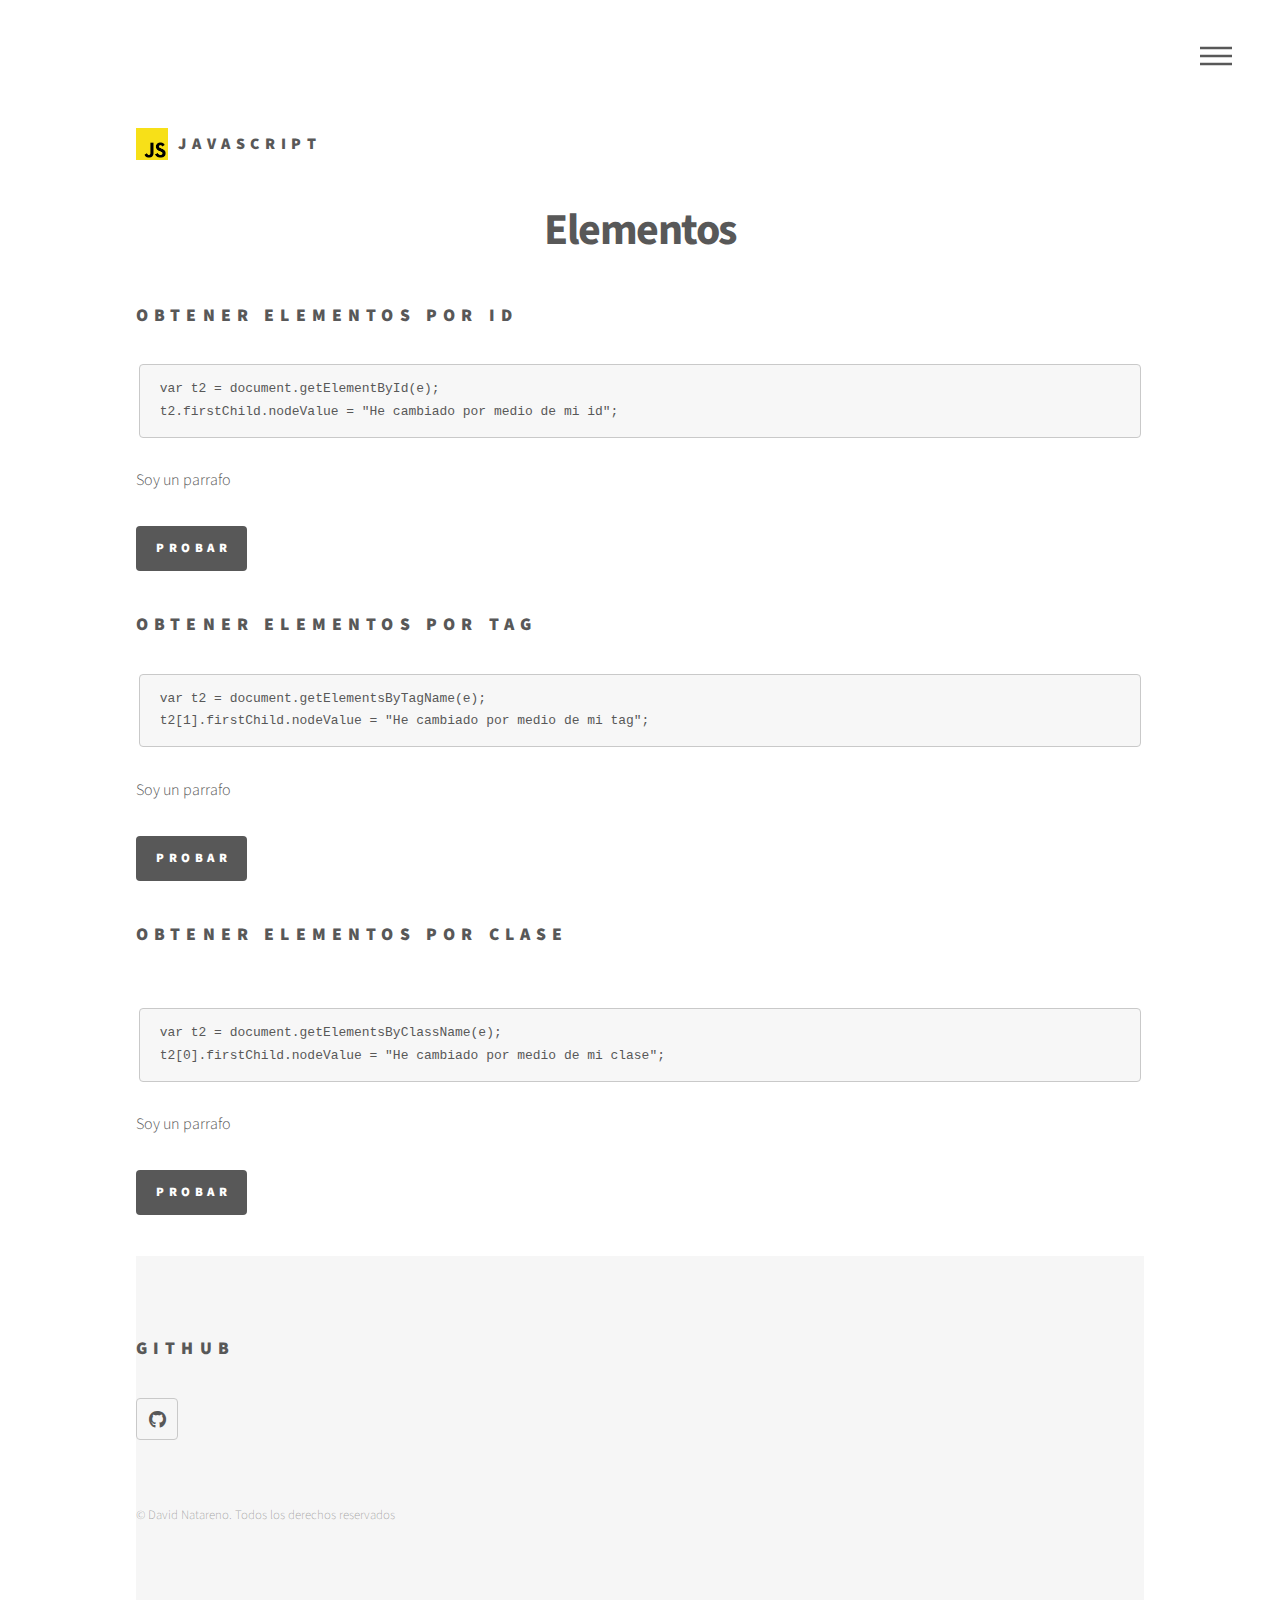
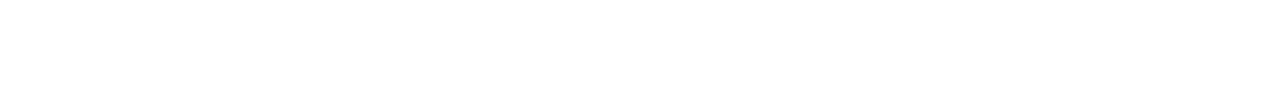
==== api.html @ b7e95554 "Toques finales" ====
<!DOCTYPE HTML>
<!--
	Phantom by HTML5 UP
	html5up.net | @ajlkn
	Free for personal and commercial use under the CCA 3.0 license (html5up.net/license)
-->
<html>

<head>
    <title>Elementos</title>
    <meta charset="utf-8" />
    <meta name="viewport" content="width=device-width, initial-scale=1, user-scalable=no" />
    <link rel="stylesheet" href="assets/css/main.css" />
    <noscript><link rel="stylesheet" href="assets/css/noscript.css" /></noscript>
    <script src="assets\js\elementos.js"></script>
</head>

<body class="is-preload">
    <!-- Wrapper -->
    <div id="wrapper">

        <!-- Header -->
        <header id="header">
            <div class="inner">

                <!-- Logo -->
                <a href="index.html" class="logo">
                    <span class="symbol"><img src="images/logo.png" alt="" /></span><span class="title">Javascript</span>
                </a>
                <!-- Nav -->
                <nav>
                    <ul>
                        <li><a href="#menu">Menu</a></li>
                    </ul>
                </nav>
            </div>
        </header>

        <!-- Menu -->
        <nav id="menu">
            <h2>Menu</h2>
            <ul>
                <li><a href="index.html">Home</a></li>
            </ul>
        </nav>

        <!-- Main -->
        <div id="main">
            <div class="inner">
                <h1>Elementos</h1>

                <!-- Text -->
                <section>
                    <h2>Obtener elementos por ID</h2>
                    <pre><code>var t2 = document.getElementById(e);
t2.firstChild.nodeValue = "He cambiado por medio de mi id";</code></pre>
                    <p id="ejemplo1">Soy un parrafo</p>
                    <div class="row">
                        <div class="col-6 col-12-medium">
                            <ul class="actions stacked">
                                <li><a id="boton1" class="button primary">Probar</a></li>
                            </ul>
                        </div>
                    </div>
                    <h2>Obtener elementos por tag</h2>
                    <pre><code>var t2 = document.getElementsByTagName(e);
t2[1].firstChild.nodeValue = "He cambiado por medio de mi tag";</code></pre>
                    <p id="ejemplo2">Soy un parrafo</p>
                    <div class="row">
                        <div class="col-6 col-12-medium">
                            <ul class="actions stacked">
                                <li><a id="boton2" class="button primary">Probar</a></li>
                            </ul>
                        </div>
                    </div>

                    <h2>Obtener elementos por clase</h2>
                    <pre>
                        <code>var t2 = document.getElementsByClassName(e);
t2[0].firstChild.nodeValue = "He cambiado por medio de mi clase";</code></pre>
                    <p class="ejemplo3">Soy un parrafo</p>
                    <div class="row">
                        <div class="col-6 col-12-medium">
                            <ul class="actions stacked">
                                <li><a id="boton3" class="button primary">Probar</a></li>
                            </ul>
                        </div>
                    </div>

                    <!-- Footer -->
                    <footer id="footer">
                        <div class="inner">
                            <section>
                                <h2>GitHub</h2>
                                <ul class="icons">
                                    <li><a href="https://github.com/RailFX123/paginaJavaScript" class="icon brands style2 fa-github"><span class="label">GitHub</span></a></li>
                                </ul>
                            </section>
                            <ul class="copyright">
                                <li>&copy; David Natareno. Todos los derechos reservados</li>
                            </ul>
                        </div>
                    </footer>

            </div>

            <!-- Scripts -->
            <script src="assets/js/jquery.min.js"></script>
            <script src="assets/js/browser.min.js"></script>
            <script src="assets/js/breakpoints.min.js"></script>
            <script src="assets/js/util.js"></script>
            <script src="assets/js/main.js"></script>

</body>

</html>
---- assets/css/main.css ----
@import url(fontawesome-all.min.css);
@import url("https://fonts.googleapis.com/css?family=Source+Sans+Pro:300,700,900");

/*
	Phantom by HTML5 UP
	html5up.net | @ajlkn
	Free for personal and commercial use under the CCA 3.0 license (html5up.net/license)
*/

html,
body,
div,
span,
applet,
object,
iframe,
h1,
h2,
h3,
h4,
h5,
h6,
p,
blockquote,
pre,
a,
abbr,
acronym,
address,
big,
cite,
code,
del,
dfn,
em,
img,
ins,
kbd,
q,
s,
samp,
small,
strike,
strong,
sub,
sup,
tt,
var,
b,
u,
i,
center,
dl,
dt,
dd,
ol,
ul,
li,
fieldset,
form,
label,
legend,
table,
caption,
tbody,
tfoot,
thead,
tr,
th,
td,
article,
aside,
canvas,
details,
embed,
figure,
figcaption,
footer,
header,
hgroup,
menu,
nav,
output,
ruby,
section,
summary,
time,
mark,
audio,
video {
    margin: 0;
    padding: 0;
    border: 0;
    font-size: 100%;
    font: inherit;
    vertical-align: baseline;
}

article,
aside,
details,
figcaption,
figure,
footer,
header,
hgroup,
menu,
nav,
section {
    display: block;
}

body {
    line-height: 1;
}

ol,
ul {
    list-style: none;
}

blockquote,
q {
    quotes: none;
}

blockquote:before,
blockquote:after,
q:before,
q:after {
    content: '';
    content: none;
}

table {
    border-collapse: collapse;
    border-spacing: 0;
}

body {
    -webkit-text-size-adjust: none;
}

mark {
    background-color: transparent;
    color: inherit;
}

input::-moz-focus-inner {
    border: 0;
    padding: 0;
}

input,
select,
textarea {
    -moz-appearance: none;
    -webkit-appearance: none;
    -ms-appearance: none;
    appearance: none;
}


/* Basic */

@-ms-viewport {
    width: device-width;
}

body {
    -ms-overflow-style: scrollbar;
}

@media screen and (max-width: 480px) {
    html,
    body {
        min-width: 320px;
    }
}

html {
    box-sizing: border-box;
}

*,
*:before,
*:after {
    box-sizing: inherit;
}

body {
    background: #ffffff;
}

body.is-preload *,
body.is-preload *:before,
body.is-preload *:after {
    -moz-animation: none !important;
    -webkit-animation: none !important;
    -ms-animation: none !important;
    animation: none !important;
    -moz-transition: none !important;
    -webkit-transition: none !important;
    -ms-transition: none !important;
    transition: none !important;
}


/* Type */

body,
input,
select,
textarea {
    color: #585858;
    font-family: "Source Sans Pro", Helvetica, sans-serif;
    font-size: 16pt;
    font-weight: 300;
    line-height: 1.75;
}

@media screen and (max-width: 1680px) {
    body,
    input,
    select,
    textarea {
        font-size: 14pt;
    }
}

@media screen and (max-width: 1280px) {
    body,
    input,
    select,
    textarea {
        font-size: 12pt;
    }
}

a {
    -moz-transition: border-bottom-color 0.2s ease, color 0.2s ease;
    -webkit-transition: border-bottom-color 0.2s ease, color 0.2s ease;
    -ms-transition: border-bottom-color 0.2s ease, color 0.2s ease;
    transition: border-bottom-color 0.2s ease, color 0.2s ease;
    text-decoration: none;
    color: #585858;
    border-bottom: dotted 1px rgba(88, 88, 88, 0.5);
}

a:hover {
    border-bottom-color: transparent;
    color: #f2849e !important;
}

strong,
b {
    font-weight: 900;
}

em,
i {
    font-style: italic;
}

p {
    margin: 0 0 2em 0;
}

h1 {
    font-size: 2.75em;
    font-weight: 700;
    line-height: 1.3;
    margin: 0 0 1em 0;
    letter-spacing: -0.035em;
    text-align: center;
}

h1 a {
    color: inherit;
}

@media screen and (max-width: 736px) {
    h1 {
        font-size: 2em;
        margin: 0 0 1em 0;
    }
}

@media screen and (max-width: 360px) {
    h1 {
        font-size: 1.75em;
    }
}

h2,
h3,
h4,
h5,
h6 {
    font-weight: 900;
    line-height: 1.5;
    margin: 0 0 2em 0;
    text-transform: uppercase;
    letter-spacing: 0.35em;
}

h2 a,
h3 a,
h4 a,
h5 a,
h6 a {
    color: inherit;
}

h2 {
    font-size: 1.1em;
}

h3 {
    font-size: 1em;
}

h4 {
    font-size: 0.8em;
}

h5 {
    font-size: 0.8em;
}

h6 {
    font-size: 0.8em;
}

@media screen and (max-width: 980px) {
    h1 br,
    h2 br,
    h3 br,
    h4 br,
    h5 br,
    h6 br {
        display: none;
    }
}

@media screen and (max-width: 736px) {
    h2 {
        font-size: 1em;
    }
    h3 {
        font-size: 0.8em;
    }
}

sub {
    font-size: 0.8em;
    position: relative;
    top: 0.5em;
}

sup {
    font-size: 0.8em;
    position: relative;
    top: -0.5em;
}

blockquote {
    border-left: solid 4px #c9c9c9;
    font-style: italic;
    margin: 0 0 2em 0;
    padding: 0.5em 0 0.5em 2em;
}

code {
    background: rgba(144, 144, 144, 0.075);
    border-radius: 4px;
    border: solid 1px #c9c9c9;
    font-family: "Courier New", monospace;
    font-size: 0.9em;
    margin: 0 0.25em;
    padding: 0.25em 0.65em;
}

pre {
    -webkit-overflow-scrolling: touch;
    font-family: "Courier New", monospace;
    font-size: 0.9em;
    margin: 0 0 2em 0;
}

pre code {
    display: block;
    line-height: 1.75;
    padding: 1em 1.5em;
    overflow-x: auto;
}

hr {
    border: 0;
    border-bottom: solid 1px #c9c9c9;
    margin: 2em 0;
}

hr.major {
    margin: 3em 0;
}

.align-left {
    text-align: left;
}

.align-center {
    text-align: center;
}

.align-right {
    text-align: right;
}


/* Row */

.row {
    display: flex;
    flex-wrap: wrap;
    box-sizing: border-box;
    align-items: stretch;
}

.row>* {
    box-sizing: border-box;
}

.row.gtr-uniform>*> :last-child {
    margin-bottom: 0;
}

.row.aln-left {
    justify-content: flex-start;
}

.row.aln-center {
    justify-content: center;
}

.row.aln-right {
    justify-content: flex-end;
}

.row.aln-top {
    align-items: flex-start;
}

.row.aln-middle {
    align-items: center;
}

.row.aln-bottom {
    align-items: flex-end;
}

.row>.imp {
    order: -1;
}

.row>.col-1 {
    width: 8.33333%;
}

.row>.off-1 {
    margin-left: 8.33333%;
}

.row>.col-2 {
    width: 16.66667%;
}

.row>.off-2 {
    margin-left: 16.66667%;
}

.row>.col-3 {
    width: 25%;
}

.row>.off-3 {
    margin-left: 25%;
}

.row>.col-4 {
    width: 33.33333%;
}

.row>.off-4 {
    margin-left: 33.33333%;
}

.row>.col-5 {
    width: 41.66667%;
}

.row>.off-5 {
    margin-left: 41.66667%;
}

.row>.col-6 {
    width: 50%;
}

.row>.off-6 {
    margin-left: 50%;
}

.row>.col-7 {
    width: 58.33333%;
}

.row>.off-7 {
    margin-left: 58.33333%;
}

.row>.col-8 {
    width: 66.66667%;
}

.row>.off-8 {
    margin-left: 66.66667%;
}

.row>.col-9 {
    width: 75%;
}

.row>.off-9 {
    margin-left: 75%;
}

.row>.col-10 {
    width: 83.33333%;
}

.row>.off-10 {
    margin-left: 83.33333%;
}

.row>.col-11 {
    width: 91.66667%;
}

.row>.off-11 {
    margin-left: 91.66667%;
}

.row>.col-12 {
    width: 100%;
}

.row>.off-12 {
    margin-left: 100%;
}

.row.gtr-0 {
    margin-top: 0;
    margin-left: 0em;
}

.row.gtr-0>* {
    padding: 0 0 0 0em;
}

.row.gtr-0.gtr-uniform {
    margin-top: 0em;
}

.row.gtr-0.gtr-uniform>* {
    padding-top: 0em;
}

.row.gtr-25 {
    margin-top: 0;
    margin-left: -0.5em;
}

.row.gtr-25>* {
    padding: 0 0 0 0.5em;
}

.row.gtr-25.gtr-uniform {
    margin-top: -0.5em;
}

.row.gtr-25.gtr-uniform>* {
    padding-top: 0.5em;
}

.row.gtr-50 {
    margin-top: 0;
    margin-left: -1em;
}

.row.gtr-50>* {
    padding: 0 0 0 1em;
}

.row.gtr-50.gtr-uniform {
    margin-top: -1em;
}

.row.gtr-50.gtr-uniform>* {
    padding-top: 1em;
}

.row {
    margin-top: 0;
    margin-left: -2em;
}

.row>* {
    padding: 0 0 0 2em;
}

.row.gtr-uniform {
    margin-top: -2em;
}

.row.gtr-uniform>* {
    padding-top: 2em;
}

.row.gtr-150 {
    margin-top: 0;
    margin-left: -3em;
}

.row.gtr-150>* {
    padding: 0 0 0 3em;
}

.row.gtr-150.gtr-uniform {
    margin-top: -3em;
}

.row.gtr-150.gtr-uniform>* {
    padding-top: 3em;
}

.row.gtr-200 {
    margin-top: 0;
    margin-left: -4em;
}

.row.gtr-200>* {
    padding: 0 0 0 4em;
}

.row.gtr-200.gtr-uniform {
    margin-top: -4em;
}

.row.gtr-200.gtr-uniform>* {
    padding-top: 4em;
}

@media screen and (max-width: 1680px) {
    .row {
        display: flex;
        flex-wrap: wrap;
        box-sizing: border-box;
        align-items: stretch;
    }
    .row>* {
        box-sizing: border-box;
    }
    .row.gtr-uniform>*> :last-child {
        margin-bottom: 0;
    }
    .row.aln-left {
        justify-content: flex-start;
    }
    .row.aln-center {
        justify-content: center;
    }
    .row.aln-right {
        justify-content: flex-end;
    }
    .row.aln-top {
        align-items: flex-start;
    }
    .row.aln-middle {
        align-items: center;
    }
    .row.aln-bottom {
        align-items: flex-end;
    }
    .row>.imp-xlarge {
        order: -1;
    }
    .row>.col-1-xlarge {
        width: 8.33333%;
    }
    .row>.off-1-xlarge {
        margin-left: 8.33333%;
    }
    .row>.col-2-xlarge {
        width: 16.66667%;
    }
    .row>.off-2-xlarge {
        margin-left: 16.66667%;
    }
    .row>.col-3-xlarge {
        width: 25%;
    }
    .row>.off-3-xlarge {
        margin-left: 25%;
    }
    .row>.col-4-xlarge {
        width: 33.33333%;
    }
    .row>.off-4-xlarge {
        margin-left: 33.33333%;
    }
    .row>.col-5-xlarge {
        width: 41.66667%;
    }
    .row>.off-5-xlarge {
        margin-left: 41.66667%;
    }
    .row>.col-6-xlarge {
        width: 50%;
    }
    .row>.off-6-xlarge {
        margin-left: 50%;
    }
    .row>.col-7-xlarge {
        width: 58.33333%;
    }
    .row>.off-7-xlarge {
        margin-left: 58.33333%;
    }
    .row>.col-8-xlarge {
        width: 66.66667%;
    }
    .row>.off-8-xlarge {
        margin-left: 66.66667%;
    }
    .row>.col-9-xlarge {
        width: 75%;
    }
    .row>.off-9-xlarge {
        margin-left: 75%;
    }
    .row>.col-10-xlarge {
        width: 83.33333%;
    }
    .row>.off-10-xlarge {
        margin-left: 83.33333%;
    }
    .row>.col-11-xlarge {
        width: 91.66667%;
    }
    .row>.off-11-xlarge {
        margin-left: 91.66667%;
    }
    .row>.col-12-xlarge {
        width: 100%;
    }
    .row>.off-12-xlarge {
        margin-left: 100%;
    }
    .row.gtr-0 {
        margin-top: 0;
        margin-left: 0em;
    }
    .row.gtr-0>* {
        padding: 0 0 0 0em;
    }
    .row.gtr-0.gtr-uniform {
        margin-top: 0em;
    }
    .row.gtr-0.gtr-uniform>* {
        padding-top: 0em;
    }
    .row.gtr-25 {
        margin-top: 0;
        margin-left: -0.5em;
    }
    .row.gtr-25>* {
        padding: 0 0 0 0.5em;
    }
    .row.gtr-25.gtr-uniform {
        margin-top: -0.5em;
    }
    .row.gtr-25.gtr-uniform>* {
        padding-top: 0.5em;
    }
    .row.gtr-50 {
        margin-top: 0;
        margin-left: -1em;
    }
    .row.gtr-50>* {
        padding: 0 0 0 1em;
    }
    .row.gtr-50.gtr-uniform {
        margin-top: -1em;
    }
    .row.gtr-50.gtr-uniform>* {
        padding-top: 1em;
    }
    .row {
        margin-top: 0;
        margin-left: -2em;
    }
    .row>* {
        padding: 0 0 0 2em;
    }
    .row.gtr-uniform {
        margin-top: -2em;
    }
    .row.gtr-uniform>* {
        padding-top: 2em;
    }
    .row.gtr-150 {
        margin-top: 0;
        margin-left: -3em;
    }
    .row.gtr-150>* {
        padding: 0 0 0 3em;
    }
    .row.gtr-150.gtr-uniform {
        margin-top: -3em;
    }
    .row.gtr-150.gtr-uniform>* {
        padding-top: 3em;
    }
    .row.gtr-200 {
        margin-top: 0;
        margin-left: -4em;
    }
    .row.gtr-200>* {
        padding: 0 0 0 4em;
    }
    .row.gtr-200.gtr-uniform {
        margin-top: -4em;
    }
    .row.gtr-200.gtr-uniform>* {
        padding-top: 4em;
    }
}

@media screen and (max-width: 1280px) {
    .row {
        display: flex;
        flex-wrap: wrap;
        box-sizing: border-box;
        align-items: stretch;
    }
    .row>* {
        box-sizing: border-box;
    }
    .row.gtr-uniform>*> :last-child {
        margin-bottom: 0;
    }
    .row.aln-left {
        justify-content: flex-start;
    }
    .row.aln-center {
        justify-content: center;
    }
    .row.aln-right {
        justify-content: flex-end;
    }
    .row.aln-top {
        align-items: flex-start;
    }
    .row.aln-middle {
        align-items: center;
    }
    .row.aln-bottom {
        align-items: flex-end;
    }
    .row>.imp-large {
        order: -1;
    }
    .row>.col-1-large {
        width: 8.33333%;
    }
    .row>.off-1-large {
        margin-left: 8.33333%;
    }
    .row>.col-2-large {
        width: 16.66667%;
    }
    .row>.off-2-large {
        margin-left: 16.66667%;
    }
    .row>.col-3-large {
        width: 25%;
    }
    .row>.off-3-large {
        margin-left: 25%;
    }
    .row>.col-4-large {
        width: 33.33333%;
    }
    .row>.off-4-large {
        margin-left: 33.33333%;
    }
    .row>.col-5-large {
        width: 41.66667%;
    }
    .row>.off-5-large {
        margin-left: 41.66667%;
    }
    .row>.col-6-large {
        width: 50%;
    }
    .row>.off-6-large {
        margin-left: 50%;
    }
    .row>.col-7-large {
        width: 58.33333%;
    }
    .row>.off-7-large {
        margin-left: 58.33333%;
    }
    .row>.col-8-large {
        width: 66.66667%;
    }
    .row>.off-8-large {
        margin-left: 66.66667%;
    }
    .row>.col-9-large {
        width: 75%;
    }
    .row>.off-9-large {
        margin-left: 75%;
    }
    .row>.col-10-large {
        width: 83.33333%;
    }
    .row>.off-10-large {
        margin-left: 83.33333%;
    }
    .row>.col-11-large {
        width: 91.66667%;
    }
    .row>.off-11-large {
        margin-left: 91.66667%;
    }
    .row>.col-12-large {
        width: 100%;
    }
    .row>.off-12-large {
        margin-left: 100%;
    }
    .row.gtr-0 {
        margin-top: 0;
        margin-left: 0em;
    }
    .row.gtr-0>* {
        padding: 0 0 0 0em;
    }
    .row.gtr-0.gtr-uniform {
        margin-top: 0em;
    }
    .row.gtr-0.gtr-uniform>* {
        padding-top: 0em;
    }
    .row.gtr-25 {
        margin-top: 0;
        margin-left: -0.5em;
    }
    .row.gtr-25>* {
        padding: 0 0 0 0.5em;
    }
    .row.gtr-25.gtr-uniform {
        margin-top: -0.5em;
    }
    .row.gtr-25.gtr-uniform>* {
        padding-top: 0.5em;
    }
    .row.gtr-50 {
        margin-top: 0;
        margin-left: -1em;
    }
    .row.gtr-50>* {
        padding: 0 0 0 1em;
    }
    .row.gtr-50.gtr-uniform {
        margin-top: -1em;
    }
    .row.gtr-50.gtr-uniform>* {
        padding-top: 1em;
    }
    .row {
        margin-top: 0;
        margin-left: -2em;
    }
    .row>* {
        padding: 0 0 0 2em;
    }
    .row.gtr-uniform {
        margin-top: -2em;
    }
    .row.gtr-uniform>* {
        padding-top: 2em;
    }
    .row.gtr-150 {
        margin-top: 0;
        margin-left: -3em;
    }
    .row.gtr-150>* {
        padding: 0 0 0 3em;
    }
    .row.gtr-150.gtr-uniform {
        margin-top: -3em;
    }
    .row.gtr-150.gtr-uniform>* {
        padding-top: 3em;
    }
    .row.gtr-200 {
        margin-top: 0;
        margin-left: -4em;
    }
    .row.gtr-200>* {
        padding: 0 0 0 4em;
    }
    .row.gtr-200.gtr-uniform {
        margin-top: -4em;
    }
    .row.gtr-200.gtr-uniform>* {
        padding-top: 4em;
    }
}

@media screen and (max-width: 980px) {
    .row {
        display: flex;
        flex-wrap: wrap;
        box-sizing: border-box;
        align-items: stretch;
    }
    .row>* {
        box-sizing: border-box;
    }
    .row.gtr-uniform>*> :last-child {
        margin-bottom: 0;
    }
    .row.aln-left {
        justify-content: flex-start;
    }
    .row.aln-center {
        justify-content: center;
    }
    .row.aln-right {
        justify-content: flex-end;
    }
    .row.aln-top {
        align-items: flex-start;
    }
    .row.aln-middle {
        align-items: center;
    }
    .row.aln-bottom {
        align-items: flex-end;
    }
    .row>.imp-medium {
        order: -1;
    }
    .row>.col-1-medium {
        width: 8.33333%;
    }
    .row>.off-1-medium {
        margin-left: 8.33333%;
    }
    .row>.col-2-medium {
        width: 16.66667%;
    }
    .row>.off-2-medium {
        margin-left: 16.66667%;
    }
    .row>.col-3-medium {
        width: 25%;
    }
    .row>.off-3-medium {
        margin-left: 25%;
    }
    .row>.col-4-medium {
        width: 33.33333%;
    }
    .row>.off-4-medium {
        margin-left: 33.33333%;
    }
    .row>.col-5-medium {
        width: 41.66667%;
    }
    .row>.off-5-medium {
        margin-left: 41.66667%;
    }
    .row>.col-6-medium {
        width: 50%;
    }
    .row>.off-6-medium {
        margin-left: 50%;
    }
    .row>.col-7-medium {
        width: 58.33333%;
    }
    .row>.off-7-medium {
        margin-left: 58.33333%;
    }
    .row>.col-8-medium {
        width: 66.66667%;
    }
    .row>.off-8-medium {
        margin-left: 66.66667%;
    }
    .row>.col-9-medium {
        width: 75%;
    }
    .row>.off-9-medium {
        margin-left: 75%;
    }
    .row>.col-10-medium {
        width: 83.33333%;
    }
    .row>.off-10-medium {
        margin-left: 83.33333%;
    }
    .row>.col-11-medium {
        width: 91.66667%;
    }
    .row>.off-11-medium {
        margin-left: 91.66667%;
    }
    .row>.col-12-medium {
        width: 100%;
    }
    .row>.off-12-medium {
        margin-left: 100%;
    }
    .row.gtr-0 {
        margin-top: 0;
        margin-left: 0em;
    }
    .row.gtr-0>* {
        padding: 0 0 0 0em;
    }
    .row.gtr-0.gtr-uniform {
        margin-top: 0em;
    }
    .row.gtr-0.gtr-uniform>* {
        padding-top: 0em;
    }
    .row.gtr-25 {
        margin-top: 0;
        margin-left: -0.375em;
    }
    .row.gtr-25>* {
        padding: 0 0 0 0.375em;
    }
    .row.gtr-25.gtr-uniform {
        margin-top: -0.375em;
    }
    .row.gtr-25.gtr-uniform>* {
        padding-top: 0.375em;
    }
    .row.gtr-50 {
        margin-top: 0;
        margin-left: -0.75em;
    }
    .row.gtr-50>* {
        padding: 0 0 0 0.75em;
    }
    .row.gtr-50.gtr-uniform {
        margin-top: -0.75em;
    }
    .row.gtr-50.gtr-uniform>* {
        padding-top: 0.75em;
    }
    .row {
        margin-top: 0;
        margin-left: -1.5em;
    }
    .row>* {
        padding: 0 0 0 1.5em;
    }
    .row.gtr-uniform {
        margin-top: -1.5em;
    }
    .row.gtr-uniform>* {
        padding-top: 1.5em;
    }
    .row.gtr-150 {
        margin-top: 0;
        margin-left: -2.25em;
    }
    .row.gtr-150>* {
        padding: 0 0 0 2.25em;
    }
    .row.gtr-150.gtr-uniform {
        margin-top: -2.25em;
    }
    .row.gtr-150.gtr-uniform>* {
        padding-top: 2.25em;
    }
    .row.gtr-200 {
        margin-top: 0;
        margin-left: -3em;
    }
    .row.gtr-200>* {
        padding: 0 0 0 3em;
    }
    .row.gtr-200.gtr-uniform {
        margin-top: -3em;
    }
    .row.gtr-200.gtr-uniform>* {
        padding-top: 3em;
    }
}

@media screen and (max-width: 736px) {
    .row {
        display: flex;
        flex-wrap: wrap;
        box-sizing: border-box;
        align-items: stretch;
    }
    .row>* {
        box-sizing: border-box;
    }
    .row.gtr-uniform>*> :last-child {
        margin-bottom: 0;
    }
    .row.aln-left {
        justify-content: flex-start;
    }
    .row.aln-center {
        justify-content: center;
    }
    .row.aln-right {
        justify-content: flex-end;
    }
    .row.aln-top {
        align-items: flex-start;
    }
    .row.aln-middle {
        align-items: center;
    }
    .row.aln-bottom {
        align-items: flex-end;
    }
    .row>.imp-small {
        order: -1;
    }
    .row>.col-1-small {
        width: 8.33333%;
    }
    .row>.off-1-small {
        margin-left: 8.33333%;
    }
    .row>.col-2-small {
        width: 16.66667%;
    }
    .row>.off-2-small {
        margin-left: 16.66667%;
    }
    .row>.col-3-small {
        width: 25%;
    }
    .row>.off-3-small {
        margin-left: 25%;
    }
    .row>.col-4-small {
        width: 33.33333%;
    }
    .row>.off-4-small {
        margin-left: 33.33333%;
    }
    .row>.col-5-small {
        width: 41.66667%;
    }
    .row>.off-5-small {
        margin-left: 41.66667%;
    }
    .row>.col-6-small {
        width: 50%;
    }
    .row>.off-6-small {
        margin-left: 50%;
    }
    .row>.col-7-small {
        width: 58.33333%;
    }
    .row>.off-7-small {
        margin-left: 58.33333%;
    }
    .row>.col-8-small {
        width: 66.66667%;
    }
    .row>.off-8-small {
        margin-left: 66.66667%;
    }
    .row>.col-9-small {
        width: 75%;
    }
    .row>.off-9-small {
        margin-left: 75%;
    }
    .row>.col-10-small {
        width: 83.33333%;
    }
    .row>.off-10-small {
        margin-left: 83.33333%;
    }
    .row>.col-11-small {
        width: 91.66667%;
    }
    .row>.off-11-small {
        margin-left: 91.66667%;
    }
    .row>.col-12-small {
        width: 100%;
    }
    .row>.off-12-small {
        margin-left: 100%;
    }
    .row.gtr-0 {
        margin-top: 0;
        margin-left: 0em;
    }
    .row.gtr-0>* {
        padding: 0 0 0 0em;
    }
    .row.gtr-0.gtr-uniform {
        margin-top: 0em;
    }
    .row.gtr-0.gtr-uniform>* {
        padding-top: 0em;
    }
    .row.gtr-25 {
        margin-top: 0;
        margin-left: -0.25em;
    }
    .row.gtr-25>* {
        padding: 0 0 0 0.25em;
    }
    .row.gtr-25.gtr-uniform {
        margin-top: -0.25em;
    }
    .row.gtr-25.gtr-uniform>* {
        padding-top: 0.25em;
    }
    .row.gtr-50 {
        margin-top: 0;
        margin-left: -0.5em;
    }
    .row.gtr-50>* {
        padding: 0 0 0 0.5em;
    }
    .row.gtr-50.gtr-uniform {
        margin-top: -0.5em;
    }
    .row.gtr-50.gtr-uniform>* {
        padding-top: 0.5em;
    }
    .row {
        margin-top: 0;
        margin-left: -1em;
    }
    .row>* {
        padding: 0 0 0 1em;
    }
    .row.gtr-uniform {
        margin-top: -1em;
    }
    .row.gtr-uniform>* {
        padding-top: 1em;
    }
    .row.gtr-150 {
        margin-top: 0;
        margin-left: -1.5em;
    }
    .row.gtr-150>* {
        padding: 0 0 0 1.5em;
    }
    .row.gtr-150.gtr-uniform {
        margin-top: -1.5em;
    }
    .row.gtr-150.gtr-uniform>* {
        padding-top: 1.5em;
    }
    .row.gtr-200 {
        margin-top: 0;
        margin-left: -2em;
    }
    .row.gtr-200>* {
        padding: 0 0 0 2em;
    }
    .row.gtr-200.gtr-uniform {
        margin-top: -2em;
    }
    .row.gtr-200.gtr-uniform>* {
        padding-top: 2em;
    }
}

@media screen and (max-width: 480px) {
    .row {
        display: flex;
        flex-wrap: wrap;
        box-sizing: border-box;
        align-items: stretch;
    }
    .row>* {
        box-sizing: border-box;
    }
    .row.gtr-uniform>*> :last-child {
        margin-bottom: 0;
    }
    .row.aln-left {
        justify-content: flex-start;
    }
    .row.aln-center {
        justify-content: center;
    }
    .row.aln-right {
        justify-content: flex-end;
    }
    .row.aln-top {
        align-items: flex-start;
    }
    .row.aln-middle {
        align-items: center;
    }
    .row.aln-bottom {
        align-items: flex-end;
    }
    .row>.imp-xsmall {
        order: -1;
    }
    .row>.col-1-xsmall {
        width: 8.33333%;
    }
    .row>.off-1-xsmall {
        margin-left: 8.33333%;
    }
    .row>.col-2-xsmall {
        width: 16.66667%;
    }
    .row>.off-2-xsmall {
        margin-left: 16.66667%;
    }
    .row>.col-3-xsmall {
        width: 25%;
    }
    .row>.off-3-xsmall {
        margin-left: 25%;
    }
    .row>.col-4-xsmall {
        width: 33.33333%;
    }
    .row>.off-4-xsmall {
        margin-left: 33.33333%;
    }
    .row>.col-5-xsmall {
        width: 41.66667%;
    }
    .row>.off-5-xsmall {
        margin-left: 41.66667%;
    }
    .row>.col-6-xsmall {
        width: 50%;
    }
    .row>.off-6-xsmall {
        margin-left: 50%;
    }
    .row>.col-7-xsmall {
        width: 58.33333%;
    }
    .row>.off-7-xsmall {
        margin-left: 58.33333%;
    }
    .row>.col-8-xsmall {
        width: 66.66667%;
    }
    .row>.off-8-xsmall {
        margin-left: 66.66667%;
    }
    .row>.col-9-xsmall {
        width: 75%;
    }
    .row>.off-9-xsmall {
        margin-left: 75%;
    }
    .row>.col-10-xsmall {
        width: 83.33333%;
    }
    .row>.off-10-xsmall {
        margin-left: 83.33333%;
    }
    .row>.col-11-xsmall {
        width: 91.66667%;
    }
    .row>.off-11-xsmall {
        margin-left: 91.66667%;
    }
    .row>.col-12-xsmall {
        width: 100%;
    }
    .row>.off-12-xsmall {
        margin-left: 100%;
    }
    .row.gtr-0 {
        margin-top: 0;
        margin-left: 0em;
    }
    .row.gtr-0>* {
        padding: 0 0 0 0em;
    }
    .row.gtr-0.gtr-uniform {
        margin-top: 0em;
    }
    .row.gtr-0.gtr-uniform>* {
        padding-top: 0em;
    }
    .row.gtr-25 {
        margin-top: 0;
        margin-left: -0.25em;
    }
    .row.gtr-25>* {
        padding: 0 0 0 0.25em;
    }
    .row.gtr-25.gtr-uniform {
        margin-top: -0.25em;
    }
    .row.gtr-25.gtr-uniform>* {
        padding-top: 0.25em;
    }
    .row.gtr-50 {
        margin-top: 0;
        margin-left: -0.5em;
    }
    .row.gtr-50>* {
        padding: 0 0 0 0.5em;
    }
    .row.gtr-50.gtr-uniform {
        margin-top: -0.5em;
    }
    .row.gtr-50.gtr-uniform>* {
        padding-top: 0.5em;
    }
    .row {
        margin-top: 0;
        margin-left: -1em;
    }
    .row>* {
        padding: 0 0 0 1em;
    }
    .row.gtr-uniform {
        margin-top: -1em;
    }
    .row.gtr-uniform>* {
        padding-top: 1em;
    }
    .row.gtr-150 {
        margin-top: 0;
        margin-left: -1.5em;
    }
    .row.gtr-150>* {
        padding: 0 0 0 1.5em;
    }
    .row.gtr-150.gtr-uniform {
        margin-top: -1.5em;
    }
    .row.gtr-150.gtr-uniform>* {
        padding-top: 1.5em;
    }
    .row.gtr-200 {
        margin-top: 0;
        margin-left: -2em;
    }
    .row.gtr-200>* {
        padding: 0 0 0 2em;
    }
    .row.gtr-200.gtr-uniform {
        margin-top: -2em;
    }
    .row.gtr-200.gtr-uniform>* {
        padding-top: 2em;
    }
}


/* Section/Article */

section.special,
article.special {
    text-align: center;
}

header p {
    margin-top: -1em;
}

@media screen and (max-width: 736px) {
    header p {
        margin-top: 0;
    }
}


/* Icon */

.icon {
    text-decoration: none;
    border-bottom: none;
    position: relative;
}

.icon:before {
    -moz-osx-font-smoothing: grayscale;
    -webkit-font-smoothing: antialiased;
    display: inline-block;
    font-style: normal;
    font-variant: normal;
    text-rendering: auto;
    line-height: 1;
    text-transform: none !important;
    font-family: 'Font Awesome 5 Free';
    font-weight: 400;
}

.icon>.label {
    display: none;
}

.icon:before {
    line-height: inherit;
}

.icon.solid:before {
    font-weight: 900;
}

.icon.brands:before {
    font-family: 'Font Awesome 5 Brands';
}

.icon.style2 {
    -moz-transition: background-color 0.2s ease-in-out, color 0.2s ease-in-out, border-color 0.2s ease-in-out;
    -webkit-transition: background-color 0.2s ease-in-out, color 0.2s ease-in-out, border-color 0.2s ease-in-out;
    -ms-transition: background-color 0.2s ease-in-out, color 0.2s ease-in-out, border-color 0.2s ease-in-out;
    transition: background-color 0.2s ease-in-out, color 0.2s ease-in-out, border-color 0.2s ease-in-out;
    background-color: transparent;
    border: solid 1px #c9c9c9;
    border-radius: 4px;
    width: 2.65em;
    height: 2.65em;
    display: inline-block;
    text-align: center;
    line-height: 2.65em;
    color: inherit;
}

.icon.style2:before {
    font-size: 1.1em;
}

.icon.style2:hover {
    color: #f2849e;
    border-color: #f2849e;
}

.icon.style2:active {
    background-color: rgba(242, 132, 158, 0.1);
}


/* List */

ol {
    list-style: decimal;
    margin: 0 0 2em 0;
    padding-left: 1.25em;
}

ol li {
    padding-left: 0.25em;
}

ul {
    list-style: disc;
    margin: 0 0 2em 0;
    padding-left: 1em;
}

ul li {
    padding-left: 0.5em;
}

ul.alt {
    list-style: none;
    padding-left: 0;
}

ul.alt li {
    border-top: solid 1px #c9c9c9;
    padding: 0.5em 0;
}

ul.alt li:first-child {
    border-top: 0;
    padding-top: 0;
}

dl {
    margin: 0 0 2em 0;
}

dl dt {
    display: block;
    font-weight: 900;
    margin: 0 0 1em 0;
}

dl dd {
    margin-left: 2em;
}


/* Actions */

ul.actions {
    display: -moz-flex;
    display: -webkit-flex;
    display: -ms-flex;
    display: flex;
    cursor: default;
    list-style: none;
    margin-left: -1em;
    padding-left: 0;
}

ul.actions li {
    padding: 0 0 0 1em;
    vertical-align: middle;
}

ul.actions.special {
    -moz-justify-content: center;
    -webkit-justify-content: center;
    -ms-justify-content: center;
    justify-content: center;
    width: 100%;
    margin-left: 0;
}

ul.actions.special li:first-child {
    padding-left: 0;
}

ul.actions.stacked {
    -moz-flex-direction: column;
    -webkit-flex-direction: column;
    -ms-flex-direction: column;
    flex-direction: column;
    margin-left: 0;
}

ul.actions.stacked li {
    padding: 1.3em 0 0 0;
}

ul.actions.stacked li:first-child {
    padding-top: 0;
}

ul.actions.fit {
    width: calc(100% + 1em);
}

ul.actions.fit li {
    -moz-flex-grow: 1;
    -webkit-flex-grow: 1;
    -ms-flex-grow: 1;
    flex-grow: 1;
    -moz-flex-shrink: 1;
    -webkit-flex-shrink: 1;
    -ms-flex-shrink: 1;
    flex-shrink: 1;
    width: 100%;
}

ul.actions.fit li>* {
    width: 100%;
}

ul.actions.fit.stacked {
    width: 100%;
}

@media screen and (max-width: 480px) {
    ul.actions:not(.fixed) {
        -moz-flex-direction: column;
        -webkit-flex-direction: column;
        -ms-flex-direction: column;
        flex-direction: column;
        margin-left: 0;
        width: 100% !important;
    }
    ul.actions:not(.fixed) li {
        -moz-flex-grow: 1;
        -webkit-flex-grow: 1;
        -ms-flex-grow: 1;
        flex-grow: 1;
        -moz-flex-shrink: 1;
        -webkit-flex-shrink: 1;
        -ms-flex-shrink: 1;
        flex-shrink: 1;
        padding: 1em 0 0 0;
        text-align: center;
        width: 100%;
    }
    ul.actions:not(.fixed) li>* {
        width: 100%;
    }
    ul.actions:not(.fixed) li:first-child {
        padding-top: 0;
    }
    ul.actions:not(.fixed) li input[type="submit"],
    ul.actions:not(.fixed) li input[type="reset"],
    ul.actions:not(.fixed) li input[type="button"],
    ul.actions:not(.fixed) li button,
    ul.actions:not(.fixed) li .button {
        width: 100%;
    }
    ul.actions:not(.fixed) li input[type="submit"].icon:before,
    ul.actions:not(.fixed) li input[type="reset"].icon:before,
    ul.actions:not(.fixed) li input[type="button"].icon:before,
    ul.actions:not(.fixed) li button.icon:before,
    ul.actions:not(.fixed) li .button.icon:before {
        margin-left: -0.5rem;
    }
}


/* Icons */

ul.icons {
    cursor: default;
    list-style: none;
    padding-left: 0;
    margin: -1em 0 2em -1em;
}

ul.icons li {
    display: inline-block;
    padding: 1em 0 0 1em;
}


/* Form */

form {
    margin: 0 0 2em 0;
    overflow-x: hidden;
}

form> :last-child {
    margin-bottom: 0;
}

form>.fields {
    display: -moz-flex;
    display: -webkit-flex;
    display: -ms-flex;
    display: flex;
    -moz-flex-wrap: wrap;
    -webkit-flex-wrap: wrap;
    -ms-flex-wrap: wrap;
    flex-wrap: wrap;
    width: calc(100% + 3em);
    margin: -1.5em 0 2em -1.5em;
}

form>.fields>.field {
    -moz-flex-grow: 0;
    -webkit-flex-grow: 0;
    -ms-flex-grow: 0;
    flex-grow: 0;
    -moz-flex-shrink: 0;
    -webkit-flex-shrink: 0;
    -ms-flex-shrink: 0;
    flex-shrink: 0;
    padding: 1.5em 0 0 1.5em;
    width: calc(100% - 1.5em);
}

form>.fields>.field.half {
    width: calc(50% - 0.75em);
}

form>.fields>.field.third {
    width: calc(100%/3 - 0.5em);
}

form>.fields>.field.quarter {
    width: calc(25% - 0.375em);
}

@media screen and (max-width: 480px) {
    form>.fields {
        width: calc(100% + 3em);
        margin: -1.5em 0 2em -1.5em;
    }
    form>.fields>.field {
        padding: 1.5em 0 0 1.5em;
        width: calc(100% - 1.5em);
    }
    form>.fields>.field.half {
        width: calc(100% - 1.5em);
    }
    form>.fields>.field.third {
        width: calc(100% - 1.5em);
    }
    form>.fields>.field.quarter {
        width: calc(100% - 1.5em);
    }
}

label {
    display: block;
    font-size: 0.9em;
    font-weight: 900;
    margin: 0 0 1em 0;
}

input[type="text"],
input[type="password"],
input[type="email"],
input[type="tel"],
select,
textarea {
    -moz-appearance: none;
    -webkit-appearance: none;
    -ms-appearance: none;
    appearance: none;
    background-color: transparent;
    border: none;
    border-radius: 0;
    border-bottom: solid 1px #c9c9c9;
    color: inherit;
    display: block;
    outline: 0;
    padding: 0;
    text-decoration: none;
    width: 100%;
}

input[type="text"]:invalid,
input[type="password"]:invalid,
input[type="email"]:invalid,
input[type="tel"]:invalid,
select:invalid,
textarea:invalid {
    box-shadow: none;
}

input[type="text"]:focus,
input[type="password"]:focus,
input[type="email"]:focus,
input[type="tel"]:focus,
select:focus,
textarea:focus {
    border-bottom-color: #f2849e;
    box-shadow: inset 0 -1px 0 0 #f2849e;
}

select {
    background-image: url("data:image/svg+xml;charset=utf8,%3Csvg xmlns='http://www.w3.org/2000/svg' width='40' height='40' preserveAspectRatio='none' viewBox='0 0 40 40'%3E%3Cpath d='M9.4,12.3l10.4,10.4l10.4-10.4c0.2-0.2,0.5-0.4,0.9-0.4c0.3,0,0.6,0.1,0.9,0.4l3.3,3.3c0.2,0.2,0.4,0.5,0.4,0.9 c0,0.4-0.1,0.6-0.4,0.9L20.7,31.9c-0.2,0.2-0.5,0.4-0.9,0.4c-0.3,0-0.6-0.1-0.9-0.4L4.3,17.3c-0.2-0.2-0.4-0.5-0.4-0.9 c0-0.4,0.1-0.6,0.4-0.9l3.3-3.3c0.2-0.2,0.5-0.4,0.9-0.4S9.1,12.1,9.4,12.3z' fill='%23c9c9c9' /%3E%3C/svg%3E");
    background-size: 1.25rem;
    background-repeat: no-repeat;
    background-position: calc(100% - 1rem) center;
    height: 3em;
    padding-right: 3em;
    text-overflow: ellipsis;
}

select option {
    background: #ffffff;
}

select:focus::-ms-value {
    background-color: transparent;
}

select::-ms-expand {
    display: none;
}

input[type="text"],
input[type="password"],
input[type="email"],
select {
    height: 3em;
}

textarea {
    padding: 0;
    min-height: 3.75em;
}

input[type="checkbox"],
input[type="radio"] {
    -moz-appearance: none;
    -webkit-appearance: none;
    -ms-appearance: none;
    appearance: none;
    display: block;
    float: left;
    margin-right: -2em;
    opacity: 0;
    width: 1em;
    z-index: -1;
}

input[type="checkbox"]+label,
input[type="radio"]+label {
    text-decoration: none;
    color: #585858;
    cursor: pointer;
    display: inline-block;
    font-size: 1em;
    font-weight: 300;
    padding-left: 2.55em;
    padding-right: 0.75em;
    position: relative;
}

input[type="checkbox"]+label:before,
input[type="radio"]+label:before {
    -moz-osx-font-smoothing: grayscale;
    -webkit-font-smoothing: antialiased;
    display: inline-block;
    font-style: normal;
    font-variant: normal;
    text-rendering: auto;
    line-height: 1;
    text-transform: none !important;
    font-family: 'Font Awesome 5 Free';
    font-weight: 900;
}

input[type="checkbox"]+label:before,
input[type="radio"]+label:before {
    border-radius: 4px;
    border: solid 1px #c9c9c9;
    content: '';
    display: inline-block;
    font-size: 0.8em;
    height: 2.25em;
    left: 0;
    line-height: 2.25em;
    position: absolute;
    text-align: center;
    top: 0;
    width: 2.25em;
}

input[type="checkbox"]:checked+label:before,
input[type="radio"]:checked+label:before {
    background: #585858;
    border-color: #585858;
    color: #ffffff;
    content: '\f00c';
}

input[type="checkbox"]:focus+label:before,
input[type="radio"]:focus+label:before {
    border-color: #f2849e;
    box-shadow: 0 0 0 1px #f2849e;
}

input[type="checkbox"]+label:before {
    border-radius: 4px;
}

input[type="radio"]+label:before {
    border-radius: 100%;
}


/* Box */

.box {
    border-radius: 4px;
    border: solid 1px #c9c9c9;
    margin-bottom: 2em;
    padding: 1.5em;
}

.box> :last-child,
.box> :last-child> :last-child,
.box> :last-child> :last-child> :last-child {
    margin-bottom: 0;
}

.box.alt {
    border: 0;
    border-radius: 0;
    padding: 0;
}


/* Image */

.image {
    border-radius: 4px;
    border: 0;
    display: inline-block;
    position: relative;
}

.image img {
    border-radius: 4px;
    display: block;
}

.image.left,
.image.right {
    max-width: 40%;
}

.image.left img,
.image.right img {
    width: 100%;
}

.image.left {
    float: left;
    padding: 0 1.5em 1em 0;
    top: 0.25em;
}

.image.right {
    float: right;
    padding: 0 0 1em 1.5em;
    top: 0.25em;
}

.image.fit {
    display: block;
    margin: 0 0 2em 0;
    width: 100%;
}

.image.fit img {
    width: 100%;
}

.image.main {
    display: block;
    margin: 0 0 3em 0;
    width: 100%;
}

.image.main img {
    width: 100%;
}

@media screen and (max-width: 736px) {
    .image.main {
        margin: 0 0 2em 0;
    }
}


/* Table */

.table-wrapper {
    -webkit-overflow-scrolling: touch;
    overflow-x: auto;
}

table {
    margin: 0 0 2em 0;
    width: 100%;
}

table tbody tr {
    border: solid 1px #c9c9c9;
    border-left: 0;
    border-right: 0;
}

table tbody tr:nth-child(2n+1) {
    background-color: rgba(144, 144, 144, 0.075);
}

table td {
    padding: 0.75em 0.75em;
}

table th {
    font-size: 0.9em;
    font-weight: 900;
    padding: 0 0.75em 0.75em 0.75em;
    text-align: left;
}

table thead {
    border-bottom: solid 2px #c9c9c9;
}

table tfoot {
    border-top: solid 2px #c9c9c9;
}

table.alt {
    border-collapse: separate;
}

table.alt tbody tr td {
    border: solid 1px #c9c9c9;
    border-left-width: 0;
    border-top-width: 0;
}

table.alt tbody tr td:first-child {
    border-left-width: 1px;
}

table.alt tbody tr:first-child td {
    border-top-width: 1px;
}

table.alt thead {
    border-bottom: 0;
}

table.alt tfoot {
    border-top: 0;
}


/* Button */

input[type="submit"],
input[type="reset"],
input[type="button"],
button,
.button {
    -moz-appearance: none;
    -webkit-appearance: none;
    -ms-appearance: none;
    appearance: none;
    -moz-transition: background-color 0.2s ease-in-out, color 0.2s ease-in-out, box-shadow 0.2s ease-in-out;
    -webkit-transition: background-color 0.2s ease-in-out, color 0.2s ease-in-out, box-shadow 0.2s ease-in-out;
    -ms-transition: background-color 0.2s ease-in-out, color 0.2s ease-in-out, box-shadow 0.2s ease-in-out;
    transition: background-color 0.2s ease-in-out, color 0.2s ease-in-out, box-shadow 0.2s ease-in-out;
    background-color: transparent;
    border-radius: 4px;
    border: 0;
    box-shadow: inset 0 0 0 2px #585858;
    color: #585858 !important;
    cursor: pointer;
    display: inline-block;
    font-size: 0.8em;
    font-weight: 900;
    height: 3.5em;
    letter-spacing: 0.35em;
    line-height: 3.45em;
    overflow: hidden;
    padding: 0 1.25em 0 1.6em;
    text-align: center;
    text-decoration: none;
    text-overflow: ellipsis;
    text-transform: uppercase;
    white-space: nowrap;
}

input[type="submit"].icon:before,
input[type="reset"].icon:before,
input[type="button"].icon:before,
button.icon:before,
.button.icon:before {
    margin-right: 0.5em;
}

input[type="submit"].fit,
input[type="reset"].fit,
input[type="button"].fit,
button.fit,
.button.fit {
    width: 100%;
}

input[type="submit"]:hover,
input[type="reset"]:hover,
input[type="button"]:hover,
button:hover,
.button:hover {
    color: #f2849e !important;
    box-shadow: inset 0 0 0 2px #f2849e;
}

input[type="submit"]:active,
input[type="reset"]:active,
input[type="button"]:active,
button:active,
.button:active {
    background-color: rgba(242, 132, 158, 0.1);
}

input[type="submit"].small,
input[type="reset"].small,
input[type="button"].small,
button.small,
.button.small {
    font-size: 0.6em;
}

input[type="submit"].large,
input[type="reset"].large,
input[type="button"].large,
button.large,
.button.large {
    font-size: 1em;
}

input[type="submit"].primary,
input[type="reset"].primary,
input[type="button"].primary,
button.primary,
.button.primary {
    box-shadow: none;
    background-color: #585858;
    color: #ffffff !important;
}

input[type="submit"].primary:hover,
input[type="reset"].primary:hover,
input[type="button"].primary:hover,
button.primary:hover,
.button.primary:hover {
    background-color: #f2849e;
}

input[type="submit"].primary:active,
input[type="reset"].primary:active,
input[type="button"].primary:active,
button.primary:active,
.button.primary:active {
    background-color: #ee5f81;
}

input[type="submit"].disabled,
input[type="submit"]:disabled,
input[type="reset"].disabled,
input[type="reset"]:disabled,
input[type="button"].disabled,
input[type="button"]:disabled,
button.disabled,
button:disabled,
.button.disabled,
.button:disabled {
    pointer-events: none;
    opacity: 0.25;
}


/* Tiles */

.tiles {
    display: -moz-flex;
    display: -webkit-flex;
    display: -ms-flex;
    display: flex;
    -moz-flex-wrap: wrap;
    -webkit-flex-wrap: wrap;
    -ms-flex-wrap: wrap;
    flex-wrap: wrap;
    postiion: relative;
    margin: -2.5em 0 0 -2.5em;
}

.tiles article {
    -moz-transition: -moz-transform 0.5s ease, opacity 0.5s ease;
    -webkit-transition: -webkit-transform 0.5s ease, opacity 0.5s ease;
    -ms-transition: -ms-transform 0.5s ease, opacity 0.5s ease;
    transition: transform 0.5s ease, opacity 0.5s ease;
    position: relative;
    width: calc(33.33333% - 2.5em);
    margin: 2.5em 0 0 2.5em;
}

.tiles article>.image {
    -moz-transition: -moz-transform 0.5s ease;
    -webkit-transition: -webkit-transform 0.5s ease;
    -ms-transition: -ms-transform 0.5s ease;
    transition: transform 0.5s ease;
    position: relative;
    display: block;
    width: 100%;
    border-radius: 4px;
    overflow: hidden;
}

.tiles article>.image img {
    display: block;
    width: 100%;
}

.tiles article>.image:before {
    pointer-events: none;
    -moz-transition: background-color 0.5s ease, opacity 0.5s ease;
    -webkit-transition: background-color 0.5s ease, opacity 0.5s ease;
    -ms-transition: background-color 0.5s ease, opacity 0.5s ease;
    transition: background-color 0.5s ease, opacity 0.5s ease;
    content: '';
    display: block;
    position: absolute;
    top: 0;
    left: 0;
    width: 100%;
    height: 100%;
    opacity: 1.0;
    z-index: 1;
    opacity: 0.8;
}

.tiles article>.image:after {
    pointer-events: none;
    -moz-transition: opacity 0.5s ease;
    -webkit-transition: opacity 0.5s ease;
    -ms-transition: opacity 0.5s ease;
    transition: opacity 0.5s ease;
    content: '';
    display: block;
    position: absolute;
    top: 0;
    left: 0;
    width: 100%;
    height: 100%;
    background-image: url("data:image/svg+xml;charset=utf8,%3Csvg xmlns='http://www.w3.org/2000/svg' width='100' height='100' viewBox='0 0 100 100' preserveAspectRatio='none'%3E%3Cstyle%3Eline %7B stroke-width: 0.25px%3B stroke: %23ffffff%3B %7D%3C/style%3E%3Cline x1='0' y1='0' x2='100' y2='100' /%3E%3Cline x1='100' y1='0' x2='0' y2='100' /%3E%3C/svg%3E");
    background-position: center;
    background-repeat: no-repeat;
    background-size: 100% 100%;
    opacity: 0.25;
    z-index: 2;
}

.tiles article>a {
    display: -moz-flex;
    display: -webkit-flex;
    display: -ms-flex;
    display: flex;
    -moz-flex-direction: column;
    -webkit-flex-direction: column;
    -ms-flex-direction: column;
    flex-direction: column;
    -moz-align-items: center;
    -webkit-align-items: center;
    -ms-align-items: center;
    align-items: center;
    -moz-justify-content: center;
    -webkit-justify-content: center;
    -ms-justify-content: center;
    justify-content: center;
    -moz-transition: background-color 0.5s ease, -moz-transform 0.5s ease;
    -webkit-transition: background-color 0.5s ease, -webkit-transform 0.5s ease;
    -ms-transition: background-color 0.5s ease, -ms-transform 0.5s ease;
    transition: background-color 0.5s ease, transform 0.5s ease;
    position: absolute;
    top: 0;
    left: 0;
    width: 100%;
    height: 100%;
    padding: 1em;
    border-radius: 4px;
    border-bottom: 0;
    color: #ffffff;
    text-align: center;
    text-decoration: none;
    z-index: 3;
}

.tiles article>a> :last-child {
    margin: 0;
}

.tiles article>a:hover {
    color: #ffffff !important;
}

.tiles article>a h2 {
    margin: 0;
}

.tiles article>a .content {
    -moz-transition: max-height 0.5s ease, opacity 0.5s ease;
    -webkit-transition: max-height 0.5s ease, opacity 0.5s ease;
    -ms-transition: max-height 0.5s ease, opacity 0.5s ease;
    transition: max-height 0.5s ease, opacity 0.5s ease;
    width: 100%;
    max-height: 0;
    line-height: 1.5;
    margin-top: 0.35em;
    opacity: 0;
}

.tiles article>a .content> :last-child {
    margin-bottom: 0;
}

.tiles article.style1>.image:before {
    background-color: #f2849e;
}

.tiles article.style2>.image:before {
    background-color: #7ecaf6;
}

.tiles article.style3>.image:before {
    background-color: #7bd0c1;
}

.tiles article.style4>.image:before {
    background-color: #c75b9b;
}

.tiles article.style5>.image:before {
    background-color: #ae85ca;
}

.tiles article.style6>.image:before {
    background-color: #8499e7;
}

body:not(.is-touch) .tiles article:hover>.image {
    -moz-transform: scale(1.1);
    -webkit-transform: scale(1.1);
    -ms-transform: scale(1.1);
    transform: scale(1.1);
}

body:not(.is-touch) .tiles article:hover>.image:before {
    background-color: #333333;
    opacity: 0.35;
}

body:not(.is-touch) .tiles article:hover>.image:after {
    opacity: 0;
}

body:not(.is-touch) .tiles article:hover .content {
    max-height: 15em;
    opacity: 1;
}

*+.tiles {
    margin-top: 2em;
}

body.is-preload .tiles article {
    -moz-transform: scale(0.9);
    -webkit-transform: scale(0.9);
    -ms-transform: scale(0.9);
    transform: scale(0.9);
    opacity: 0;
}

body.is-touch .tiles article .content {
    max-height: 15em;
    opacity: 1;
}

@media screen and (max-width: 1280px) {
    .tiles {
        margin: -1.25em 0 0 -1.25em;
    }
    .tiles article {
        width: calc(33.33333% - 1.25em);
        margin: 1.25em 0 0 1.25em;
    }
}

@media screen and (max-width: 980px) {
    .tiles {
        margin: -2.5em 0 0 -2.5em;
    }
    .tiles article {
        width: calc(50% - 2.5em);
        margin: 2.5em 0 0 2.5em;
    }
}

@media screen and (max-width: 736px) {
    .tiles {
        margin: -1.25em 0 0 -1.25em;
    }
    .tiles article {
        width: calc(50% - 1.25em);
        margin: 1.25em 0 0 1.25em;
    }
    .tiles article:hover>.image {
        -moz-transform: scale(1.0);
        -webkit-transform: scale(1.0);
        -ms-transform: scale(1.0);
        transform: scale(1.0);
    }
}

@media screen and (max-width: 480px) {
    .tiles {
        margin: 0;
    }
    .tiles article {
        width: 100%;
        margin: 1.25em 0 0 0;
    }
}


/* Header */

#header {
    padding: 8em 0 0.1em 0;
}

#header .logo {
    display: block;
    border-bottom: 0;
    color: inherit;
    font-weight: 900;
    letter-spacing: 0.35em;
    margin: 0 0 2.5em 0;
    text-decoration: none;
    text-transform: uppercase;
    display: inline-block;
}

#header .logo>* {
    display: inline-block;
    vertical-align: middle;
}

#header .logo .symbol {
    margin-right: 0.65em;
}

#header .logo .symbol img {
    display: block;
    width: 2em;
    height: 2em;
}

#header nav {
    position: fixed;
    right: 2em;
    top: 2em;
    z-index: 10000;
}

#header nav ul {
    display: -moz-flex;
    display: -webkit-flex;
    display: -ms-flex;
    display: flex;
    -moz-align-items: center;
    -webkit-align-items: center;
    -ms-align-items: center;
    align-items: center;
    list-style: none;
    margin: 0;
    padding: 0;
}

#header nav ul li {
    display: block;
    padding: 0;
}

#header nav ul li a {
    display: block;
    position: relative;
    height: 3em;
    line-height: 3em;
    padding: 0 1.5em;
    background-color: rgba(255, 255, 255, 0.5);
    border-radius: 4px;
    border: 0;
    font-size: 0.8em;
    font-weight: 900;
    letter-spacing: 0.35em;
    text-transform: uppercase;
}

#header nav ul li a[href="#menu"] {
    -webkit-tap-highlight-color: transparent;
    width: 4em;
    text-indent: 4em;
    font-size: 1em;
    overflow: hidden;
    padding: 0;
    white-space: nowrap;
}

#header nav ul li a[href="#menu"]:before,
#header nav ul li a[href="#menu"]:after {
    -moz-transition: opacity 0.2s ease;
    -webkit-transition: opacity 0.2s ease;
    -ms-transition: opacity 0.2s ease;
    transition: opacity 0.2s ease;
    content: '';
    display: block;
    position: absolute;
    top: 0;
    left: 0;
    width: 100%;
    height: 100%;
    background-position: center;
    background-repeat: no-repeat;
    background-size: 2em 2em;
}

#header nav ul li a[href="#menu"]:before {
    background-image: url("data:image/svg+xml;charset=utf8,%3Csvg xmlns='http://www.w3.org/2000/svg' width='100' height='100' viewBox='0 0 100 100' preserveAspectRatio='none'%3E%3Cstyle%3Eline %7B stroke-width: 8px%3B stroke: %23f2849e%3B %7D%3C/style%3E%3Cline x1='0' y1='25' x2='100' y2='25' /%3E%3Cline x1='0' y1='50' x2='100' y2='50' /%3E%3Cline x1='0' y1='75' x2='100' y2='75' /%3E%3C/svg%3E");
    opacity: 0;
}

#header nav ul li a[href="#menu"]:after {
    background-image: url("data:image/svg+xml;charset=utf8,%3Csvg xmlns='http://www.w3.org/2000/svg' width='100' height='100' viewBox='0 0 100 100' preserveAspectRatio='none'%3E%3Cstyle%3Eline %7B stroke-width: 8px%3B stroke: %23585858%3B %7D%3C/style%3E%3Cline x1='0' y1='25' x2='100' y2='25' /%3E%3Cline x1='0' y1='50' x2='100' y2='50' /%3E%3Cline x1='0' y1='75' x2='100' y2='75' /%3E%3C/svg%3E");
    opacity: 1;
}

#header nav ul li a[href="#menu"]:hover:before {
    opacity: 1;
}

#header nav ul li a[href="#menu"]:hover:after {
    opacity: 0;
}

@media screen and (max-width: 736px) {
    #header {
        padding: 4em 0 0.1em 0;
    }
    #header nav {
        right: 0.5em;
        top: 0.5em;
    }
    #header nav ul li a[href="#menu"]:before,
    #header nav ul li a[href="#menu"]:after {
        background-size: 1.5em 1.5em;
    }
}


/* Menu */

#wrapper {
    -moz-transition: opacity 0.45s ease;
    -webkit-transition: opacity 0.45s ease;
    -ms-transition: opacity 0.45s ease;
    transition: opacity 0.45s ease;
    opacity: 1;
}

#menu {
    -moz-transform: translateX(22em);
    -webkit-transform: translateX(22em);
    -ms-transform: translateX(22em);
    transform: translateX(22em);
    -moz-transition: -moz-transform 0.45s ease, visibility 0.45s;
    -webkit-transition: -webkit-transform 0.45s ease, visibility 0.45s;
    -ms-transition: -ms-transform 0.45s ease, visibility 0.45s;
    transition: transform 0.45s ease, visibility 0.45s;
    position: fixed;
    top: 0;
    right: 0;
    width: 22em;
    max-width: 80%;
    height: 100%;
    -webkit-overflow-scrolling: touch;
    background: #585858;
    color: #ffffff;
    cursor: default;
    visibility: hidden;
    z-index: 10002;
}

#menu>.inner {
    -moz-transition: opacity 0.45s ease;
    -webkit-transition: opacity 0.45s ease;
    -ms-transition: opacity 0.45s ease;
    transition: opacity 0.45s ease;
    -webkit-overflow-scrolling: touch;
    position: absolute;
    top: 0;
    left: 0;
    width: 100%;
    height: 100%;
    padding: 2.75em;
    opacity: 0;
    overflow-y: auto;
}

#menu>.inner>ul {
    list-style: none;
    margin: 0 0 1em 0;
    padding: 0;
}

#menu>.inner>ul>li {
    padding: 0;
    border-top: solid 1px rgba(255, 255, 255, 0.15);
}

#menu>.inner>ul>li a {
    display: block;
    padding: 1em 0;
    line-height: 1.5;
    border: 0;
    color: inherit;
}

#menu>.inner>ul>li:first-child {
    border-top: 0;
    margin-top: -1em;
}

#menu>.close {
    -moz-transition: opacity 0.45s ease, -moz-transform 0.45s ease;
    -webkit-transition: opacity 0.45s ease, -webkit-transform 0.45s ease;
    -ms-transition: opacity 0.45s ease, -ms-transform 0.45s ease;
    transition: opacity 0.45s ease, transform 0.45s ease;
    -moz-transform: scale(0.25) rotate(180deg);
    -webkit-transform: scale(0.25) rotate(180deg);
    -ms-transform: scale(0.25) rotate(180deg);
    transform: scale(0.25) rotate(180deg);
    -webkit-tap-highlight-color: transparent;
    display: block;
    position: absolute;
    top: 2em;
    left: -6em;
    width: 6em;
    text-indent: 6em;
    height: 3em;
    border: 0;
    font-size: 1em;
    opacity: 0;
    overflow: hidden;
    padding: 0;
    white-space: nowrap;
}

#menu>.close:before,
#menu>.close:after {
    -moz-transition: opacity 0.2s ease;
    -webkit-transition: opacity 0.2s ease;
    -ms-transition: opacity 0.2s ease;
    transition: opacity 0.2s ease;
    content: '';
    display: block;
    position: absolute;
    top: 0;
    left: 0;
    width: 100%;
    height: 100%;
    background-position: center;
    background-repeat: no-repeat;
    background-size: 2em 2em;
}

#menu>.close:before {
    background-image: url("data:image/svg+xml;charset=utf8,%3Csvg xmlns='http://www.w3.org/2000/svg' width='100' height='100' viewBox='0 0 100 100' preserveAspectRatio='none'%3E%3Cstyle%3Eline %7B stroke-width: 8px%3B stroke: %23f2849e%3B %7D%3C/style%3E%3Cline x1='15' y1='15' x2='85' y2='85' /%3E%3Cline x1='85' y1='15' x2='15' y2='85' /%3E%3C/svg%3E");
    opacity: 0;
}

#menu>.close:after {
    background-image: url("data:image/svg+xml;charset=utf8,%3Csvg xmlns='http://www.w3.org/2000/svg' width='100' height='100' viewBox='0 0 100 100' preserveAspectRatio='none'%3E%3Cstyle%3Eline %7B stroke-width: 8px%3B stroke: %23585858%3B %7D%3C/style%3E%3Cline x1='15' y1='15' x2='85' y2='85' /%3E%3Cline x1='85' y1='15' x2='15' y2='85' /%3E%3C/svg%3E");
    opacity: 1;
}

#menu>.close:hover:before {
    opacity: 1;
}

#menu>.close:hover:after {
    opacity: 0;
}

@media screen and (max-width: 736px) {
    #menu {
        -moz-transform: translateX(16.5em);
        -webkit-transform: translateX(16.5em);
        -ms-transform: translateX(16.5em);
        transform: translateX(16.5em);
        width: 16.5em;
    }
    #menu>.inner {
        padding: 2.75em 1.5em;
    }
    #menu>.close {
        top: 0.5em;
        left: -4.25em;
        width: 4.25em;
        text-indent: 4.25em;
    }
    #menu>.close:before,
    #menu>.close:after {
        background-size: 1.5em 1.5em;
    }
}

body.is-menu-visible #wrapper {
    pointer-events: none;
    cursor: default;
    opacity: 0.25;
}

body.is-menu-visible #menu {
    -moz-transform: translateX(0);
    -webkit-transform: translateX(0);
    -ms-transform: translateX(0);
    transform: translateX(0);
    visibility: visible;
}

body.is-menu-visible #menu>* {
    opacity: 1;
}

body.is-menu-visible #menu .close {
    -moz-transform: scale(1.0) rotate(0deg);
    -webkit-transform: scale(1.0) rotate(0deg);
    -ms-transform: scale(1.0) rotate(0deg);
    transform: scale(1.0) rotate(0deg);
    opacity: 1;
}


/* Main */

#main {
    padding: 0em 0 6em 0;
}

@media screen and (max-width: 736px) {
    #main {
        padding: 0em 0 4em 0;
    }
}


/* Footer */

#footer {
    padding: 5em 0 6em 0;
    background-color: #f6f6f6;
}

#footer>.inner {
    display: -moz-flex;
    display: -webkit-flex;
    display: -ms-flex;
    display: flex;
    -moz-flex-wrap: wrap;
    -webkit-flex-wrap: wrap;
    -ms-flex-wrap: wrap;
    flex-wrap: wrap;
    -moz-flex-direction: row;
    -webkit-flex-direction: row;
    -ms-flex-direction: row;
    flex-direction: row;
}

#footer>.inner>*> :last-child {
    margin-bottom: 0;
}

#footer>.inner section:nth-child(1) {
    width: calc(66% - 2.5em);
    margin-right: 2.5em;
}

#footer>.inner section:nth-child(2) {
    width: calc(33% - 2.5em);
    margin-left: 2.5em;
}

#footer>.inner .copyright {
    width: 100%;
    padding: 0;
    margin-top: 5em;
    list-style: none;
    font-size: 0.8em;
    color: rgba(88, 88, 88, 0.5);
}

#footer>.inner .copyright a {
    color: inherit;
}

#footer>.inner .copyright li {
    display: inline-block;
    border-left: solid 1px rgba(88, 88, 88, 0.15);
    line-height: 1;
    padding: 0 0 0 1em;
    margin: 0 0 0 1em;
}

#footer>.inner .copyright li:first-child {
    border-left: 0;
    padding-left: 0;
    margin-left: 0;
}

@media screen and (max-width: 1280px) {
    #footer {
        padding: 5em 0 3em 0;
    }
    #footer>.inner section:nth-child(1) {
        width: calc(66% - 1.25em);
        margin-right: 1.25em;
    }
    #footer>.inner section:nth-child(2) {
        width: calc(33% - 1.25em);
        margin-left: 1.25em;
    }
}

@media screen and (max-width: 980px) {
    #footer>.inner section:nth-child(1) {
        width: 66%;
        margin-right: 0;
    }
    #footer>.inner section:nth-child(2) {
        width: calc(33% - 2.5em);
        margin-left: 2.5em;
    }
}

@media screen and (max-width: 736px) {
    #footer {
        padding: 3em 0 1em 0;
    }
    #footer>.inner {
        -moz-flex-direction: column;
        -webkit-flex-direction: column;
        -ms-flex-direction: column;
        flex-direction: column;
    }
    #footer>.inner section:nth-child(1) {
        width: 100%;
        margin-right: 0;
        margin: 3em 0 0 0;
    }
    #footer>.inner section:nth-child(2) {
        -moz-order: -1;
        -webkit-order: -1;
        -ms-order: -1;
        order: -1;
        width: 100%;
        margin-left: 0;
    }
    #footer>.inner .copyright {
        margin-top: 3em;
    }
}

@media screen and (max-width: 480px) {
    #footer>.inner .copyright {
        margin-top: 3em;
    }
    #footer>.inner .copyright li {
        border-left: 0;
        padding-left: 0;
        margin: 0.75em 0 0 0;
        display: block;
        line-height: inherit;
    }
    #footer>.inner .copyright li:first-child {
        margin-top: 0;
    }
}


/* Wrapper */

#wrapper>*>.inner {
    width: 100%;
    max-width: 68em;
    margin: 0 auto;
    padding: 0 2.5em;
}

@media screen and (max-width: 736px) {
    #wrapper>*>.inner {
        padding: 0 1.25em;
    }
}
---- assets/css/noscript.css ----
/*
	Phantom by HTML5 UP
	html5up.net | @ajlkn
	Free for personal and commercial use under the CCA 3.0 license (html5up.net/license)
*/

/* Tiles */

	body.is-preload .tiles article {
		-moz-transform: none;
		-webkit-transform: none;
		-ms-transform: none;
		transform: none;
		opacity: 1;
	}
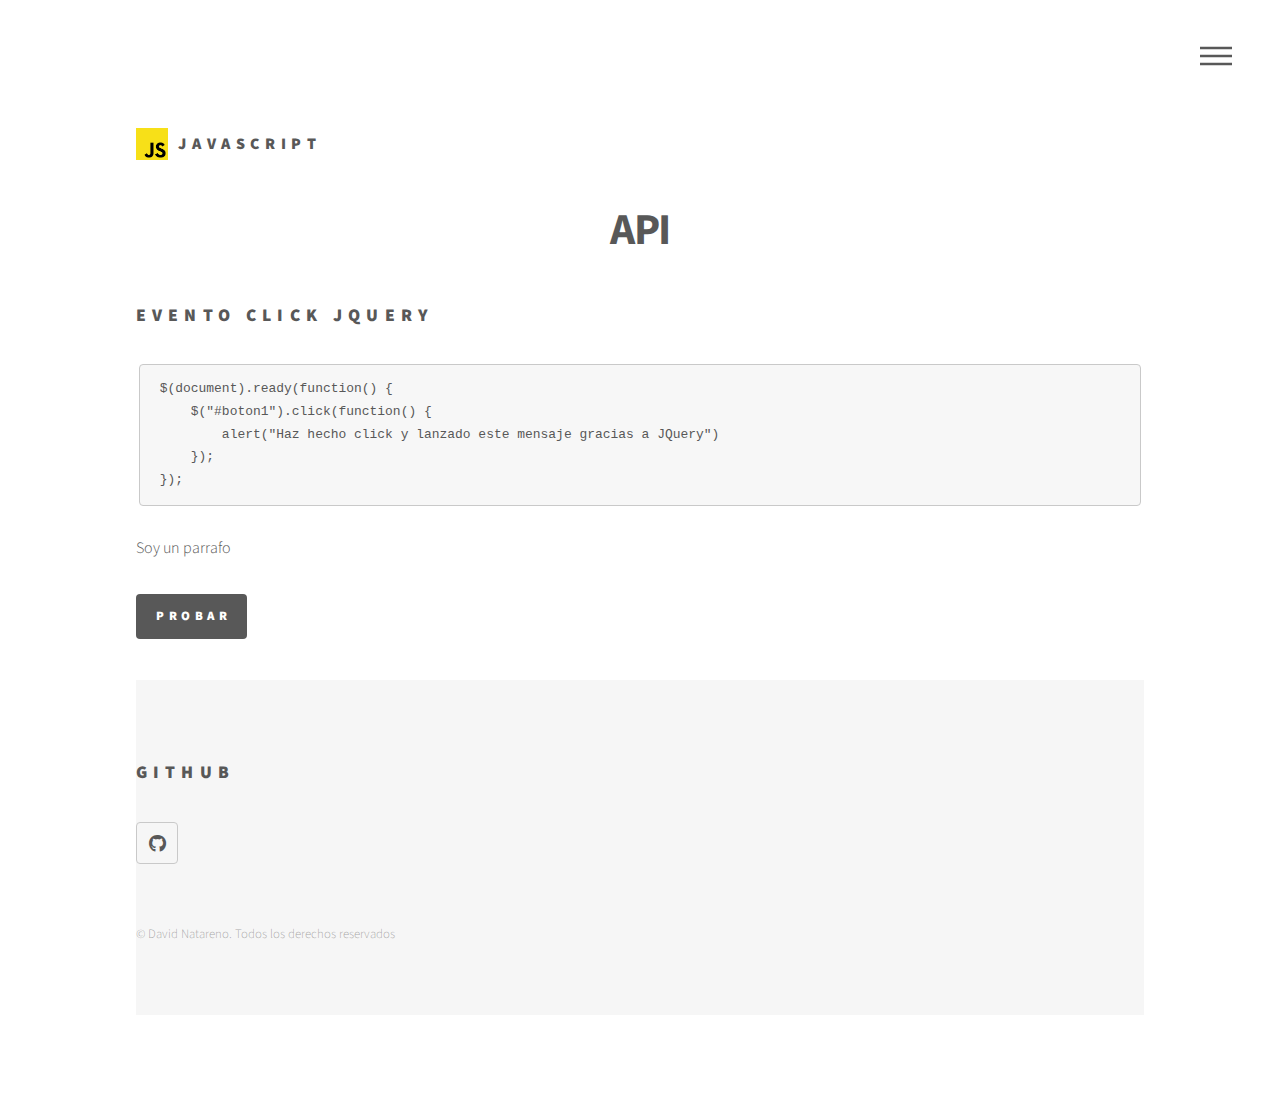
==== commit 194f0b65: "Ultima actualizacion" ====
--- a/api.html
+++ b/api.html
@@ -1,3 +1,4 @@
+<script src="http://code.jquery.com/jquery-1.11.0.min.js"></script>
 <!DOCTYPE HTML>
 <!--
 	Phantom by HTML5 UP
@@ -7,12 +8,13 @@
 <html>
 
 <head>
-    <title>Elementos</title>
+    <title>API</title>
     <meta charset="utf-8" />
     <meta name="viewport" content="width=device-width, initial-scale=1, user-scalable=no" />
     <link rel="stylesheet" href="assets/css/main.css" />
     <noscript><link rel="stylesheet" href="assets/css/noscript.css" /></noscript>
-    <script src="assets\js\elementos.js"></script>
+    <script src="assets\js\jquery-1.11.0.min.js"></script>
+    <script src="assets\js\jqueryapi.js"></script>
 </head>
 
 <body class="is-preload">
@@ -41,48 +43,31 @@
             <h2>Menu</h2>
             <ul>
                 <li><a href="index.html">Home</a></li>
+                <li><a href="eventos.html">Eventos</a></li>
+                <li><a href="api.html">Api</a></li>
+                <li><a href="selectores.html">Selectores</a></li>
+                <li><a href="elementos.html">Elementos</a></li>
             </ul>
         </nav>
 
         <!-- Main -->
         <div id="main">
             <div class="inner">
-                <h1>Elementos</h1>
+                <h1>API</h1>
 
                 <!-- Text -->
                 <section>
-                    <h2>Obtener elementos por ID</h2>
-                    <pre><code>var t2 = document.getElementById(e);
-t2.firstChild.nodeValue = "He cambiado por medio de mi id";</code></pre>
+                    <h2>Evento Click jquery</h2>
+                    <pre><code>$(document).ready(function() {
+    $("#boton1").click(function() {
+        alert("Haz hecho click y lanzado este mensaje gracias a JQuery")
+    });
+});</code></pre>
                     <p id="ejemplo1">Soy un parrafo</p>
                     <div class="row">
                         <div class="col-6 col-12-medium">
                             <ul class="actions stacked">
                                 <li><a id="boton1" class="button primary">Probar</a></li>
-                            </ul>
-                        </div>
-                    </div>
-                    <h2>Obtener elementos por tag</h2>
-                    <pre><code>var t2 = document.getElementsByTagName(e);
-t2[1].firstChild.nodeValue = "He cambiado por medio de mi tag";</code></pre>
-                    <p id="ejemplo2">Soy un parrafo</p>
-                    <div class="row">
-                        <div class="col-6 col-12-medium">
-                            <ul class="actions stacked">
-                                <li><a id="boton2" class="button primary">Probar</a></li>
-                            </ul>
-                        </div>
-                    </div>
-
-                    <h2>Obtener elementos por clase</h2>
-                    <pre>
-                        <code>var t2 = document.getElementsByClassName(e);
-t2[0].firstChild.nodeValue = "He cambiado por medio de mi clase";</code></pre>
-                    <p class="ejemplo3">Soy un parrafo</p>
-                    <div class="row">
-                        <div class="col-6 col-12-medium">
-                            <ul class="actions stacked">
-                                <li><a id="boton3" class="button primary">Probar</a></li>
                             </ul>
                         </div>
                     </div>
